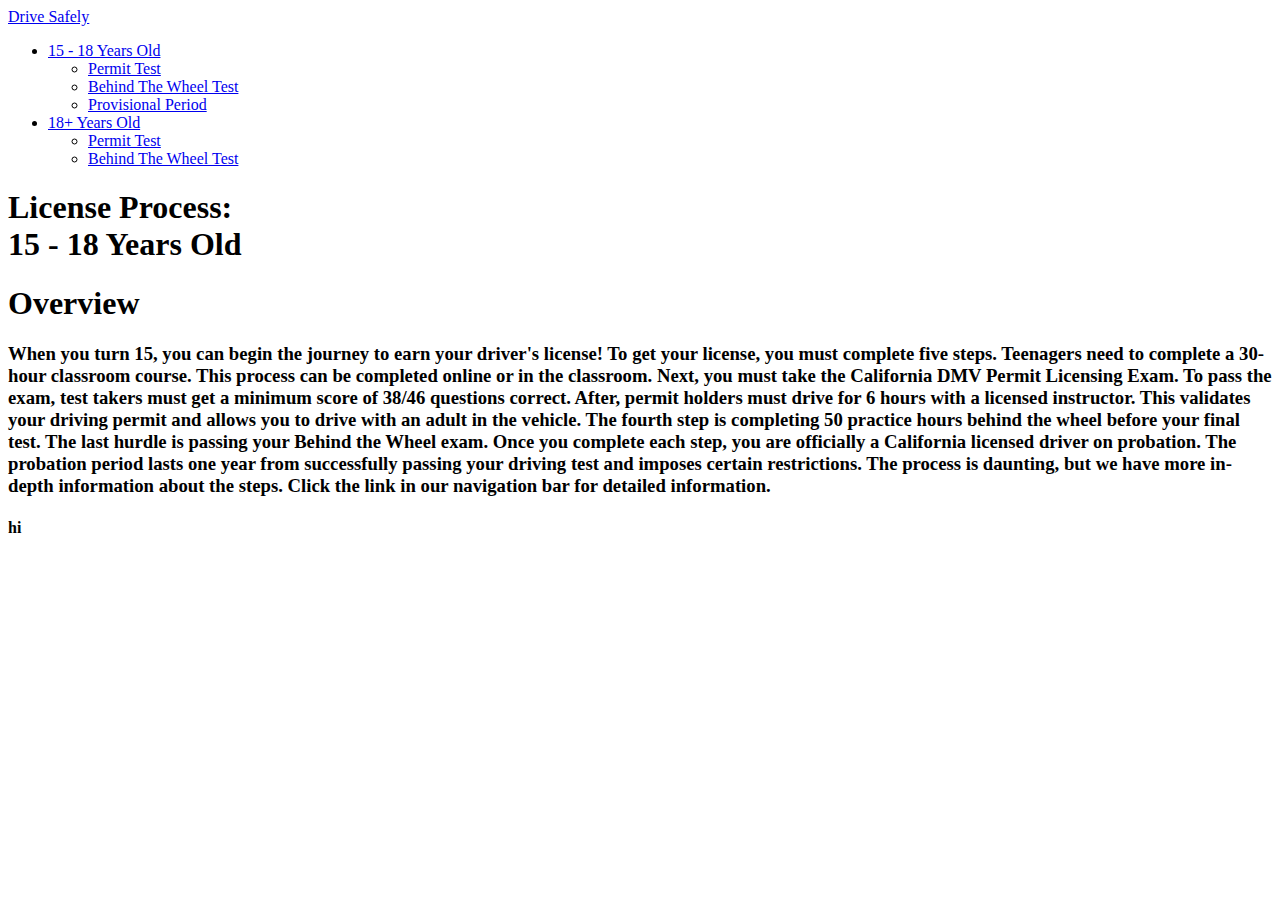
==== 15Overview.html @ 7f84ef13 "Update 15Overview.html" ====
<!DOCTYPE html>
<link rel="stylesheet" type="text/css" href="style.css" />
<html Lang="en">
 <head>
  <title>Personal Project</title>
  <link rel="preconnect" href="https://fonts.googleapis.com">
<link rel="preconnect" href="https://fonts.gstatic.com" crossorigin>
<link href="https://fonts.googleapis.com/css2?family=Poppins:wght@600;700&display=swap" rel="stylesheet">
</head>
  <body>
    
    <!------------------------------------>
    <header>
      <a href="index.html" class="Logo">Drive Safely</a>
      <div class="menuToggle"></div>
      <nav>
        <ul>
          <li><a href="15Overview.html">15 - 18 Years Old</a>
            <ul>
              <li><a href="15PermitTest.html">Permit Test</a></li>
              <li><a href="BehindWheel15.html">Behind The Wheel Test</a></li>
              <li><a href="ProvisionalPeriod.html">Provisional Period</a></li>
            </ul>
          </li>
          <li><a href="17Overview.html">18+ Years Old</a>
            <ul>
              <li><a href="18PermitTest.html">Permit Test</a></li>
              <li><a href="BehindWheel18.html">Behind The Wheel Test</a></li>
            </ul>
          </li>
        </ul>
      </nav>
    </header>
    <!---------------------------------->
    
     <div class="first" style="background-image: url(https://www.shutterstock.com/image-photo/low-angle-twilight-view-empty-600nw-1131409013.jpg);"> <div class=" color-overlay">
       <h1 class="hero">License Process:<br>15 - 18 Years Old</br></h1>
    </div></div>
  <!------------------------------------------>

  <h1 id="overview">Overview</h1>
  <h3 class="paragraph">When you turn 15, you can begin the journey to earn your driver's license! To get your license, you must complete five steps. Teenagers need to complete a 30-hour classroom course. This process can be completed online or in the classroom. Next, you must take the California DMV Permit Licensing Exam. To pass the exam, test takers must get a minimum score of 38/46 questions correct. After, permit holders must drive for 6 hours with a licensed instructor. This validates your driving permit and allows you to drive with an adult in the vehicle. The fourth step is completing 50 practice hours behind the wheel before your final test. The last hurdle is passing your Behind the Wheel exam. Once you complete each step, you are officially a California licensed driver on probation. The probation period lasts one year from successfully passing your driving test and imposes certain restrictions. The process is daunting, but we have more in-depth information about the steps. Click the link in our navigation bar for detailed information. 
</h3>
<!----------------------------------------->
  <h4> hi</h4>
  
    <script>
      var menuToggle = document.querySelector('.menuToggle');
      var header = document.querySelector('header');
      menuToggle.onclick = function(){
        header.classList.toggle('active');
      }
    </script>
  </body>
</html>
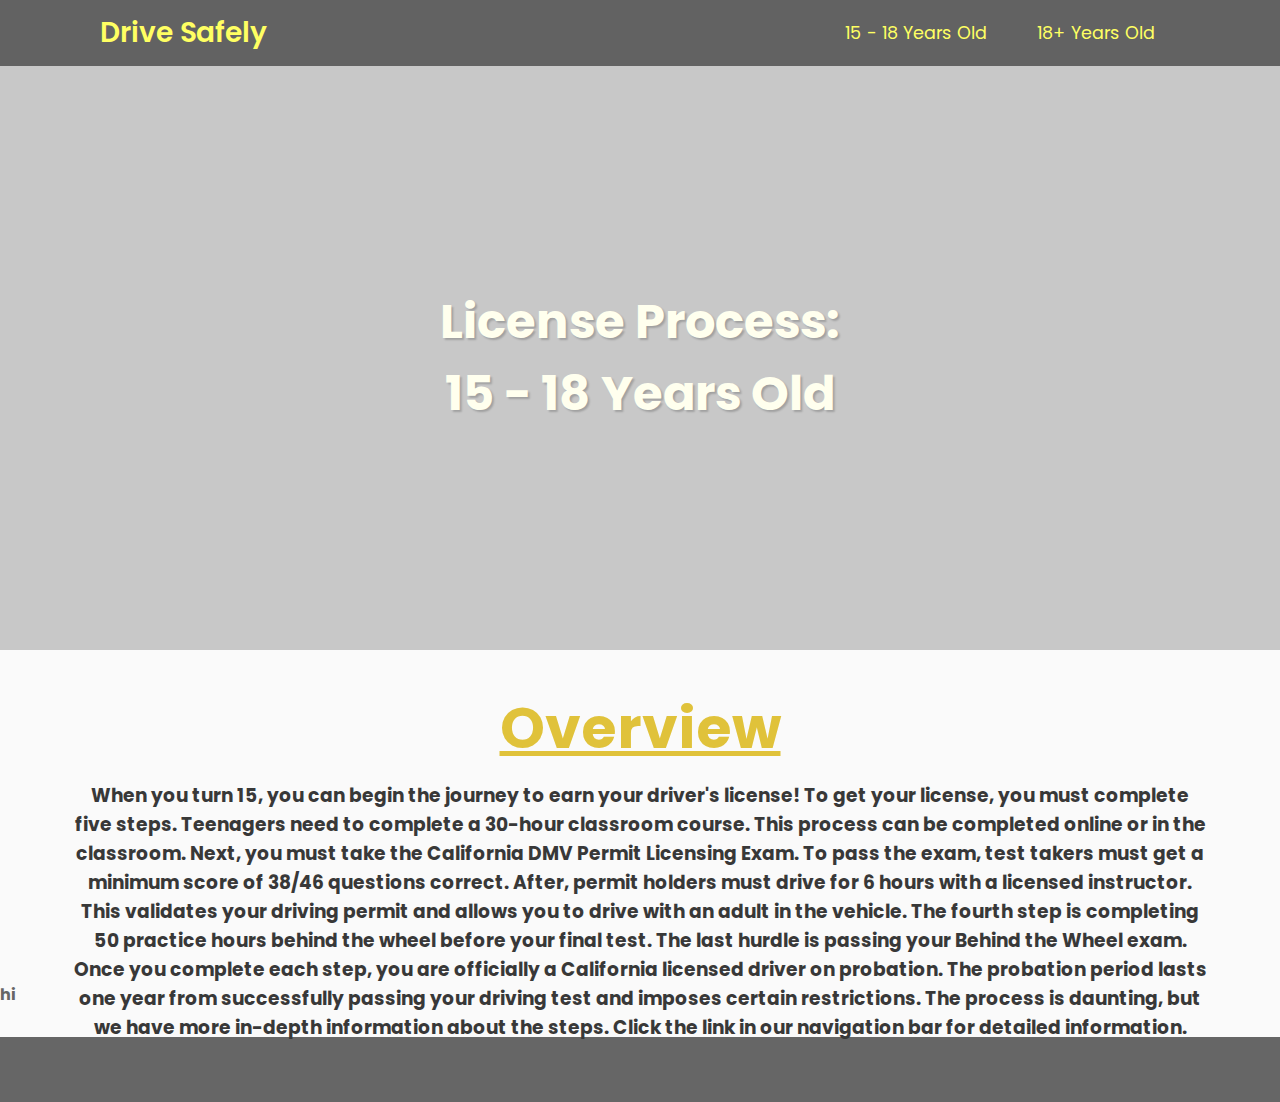
==== commit e0a7cf5c: "Update 15Overview.html" ====
--- a/15Overview.html
+++ b/15Overview.html
@@ -2,7 +2,8 @@
 <link rel="stylesheet" type="text/css" href="style.css" />
 <html Lang="en">
  <head>
-  <title>Personal Project</title>
+  <title>Drive Safely</title>
+  <meta name="viewport" content="width=device-width, initial-scale=1, maximum-scale=1" />
   <link rel="preconnect" href="https://fonts.googleapis.com">
 <link rel="preconnect" href="https://fonts.gstatic.com" crossorigin>
 <link href="https://fonts.googleapis.com/css2?family=Poppins:wght@600;700&display=swap" rel="stylesheet">
@@ -10,7 +11,7 @@
   <body>
     
     <!------------------------------------>
-    <header>
+    <header class="Yas">
       <a href="index.html" class="Logo">Drive Safely</a>
       <div class="menuToggle"></div>
       <nav>
--- a/style.css
+++ b/style.css
@@ -0,0 +1,398 @@
+
+
+*{
+  margin: 0;
+  padding: 0;
+  box-sizing: border-box;
+  font-family: 'Poppins', sans-serif;
+}
+body{
+  min-height: 100vh;
+  background: #fafafa;
+}
+header.Yas{
+  position: absolute;
+  width: 100%;
+  min-height: 66px;
+  background: rgb(98,98,98); 
+  padding: 0 100px;
+  display: flex;
+  justify-content: space-between;
+  align-items: center;
+  z-index: 3;
+}
+header.Yas .Logo{
+  color: rgb(255,255,98);
+  font-size: 1.75em;
+  font-weight: 600;
+  text-decoration: none;
+}
+header.Yas ul{
+  position: relative;
+}
+header.Yas ul li{
+  position: relative;
+  list-style: none;
+  float: left;
+}
+header.Yas ul li a{
+  color: rgb(255,255,98);
+  font-size: 1.1em;
+  padding: 20px 25px;
+  text-decoration: none;
+  display: flex;
+  justify-content: space-between; 
+}
+header.Yas ul li a:hover{
+  background: rgb(75,75,75);
+}
+header.Yas ul li ul{
+  position: absolute;
+  left: 0;
+  width: 200px;
+  background: rgb(120,120,120);
+  display: none;
+}
+header.Yas ul li:hover ul{
+  display: block;
+}
+header.Yas ul li ul li{
+  position: relative;
+  width: 100%;
+  border: 1px solid rgba(0,0,0,0,2);
+}
+@media (max-width: 900px){
+  header.Yas{
+    padding: 10px 20px;
+  }
+  header.Yas nav{
+    position: absolute;
+    width: 100%;
+    top: 66px;
+    left: 0;
+    background: rgb(125,125,125);
+    display: none;
+  }
+  header.active nav{
+    display: initial;
+  }
+  header.Yas nav ul li{
+    width: 100%;
+  }
+  header.Yas nav ul li ul{
+    position: relative;
+    width: 100%;
+    left: 0;
+  } 
+  .menuToggle{
+    position: relative;
+    width: 40px;
+    height: 50px;
+    cursor: pointer;
+    display: flex;
+    justify-content: center;
+    align-items: center;
+  }
+  .menuToggle::before{
+    content:'';
+    position: absolute;
+    width: 100%;
+    height: 3px;
+   background: rgb(255,255,93);
+   transform: translateY(-12px);
+   box-shadow: 0 12px rgb(255,255,93);
+  }
+   .menuToggle::after{
+    content:'';
+    position: absolute;
+    width: 100%;
+    height: 3px;
+   background: rgb(255,255,93);
+   transform: translateY(12px);
+  }
+  header.active .menuToggle::before{
+    transform: rotate(45deg);
+    box-shadow: 0 0 rgb(255,255,93); 
+  }
+  header.active .menuToggle::after{
+    transform: rotate(315deg);
+  }
+}
+/*--------------------------------------------*/
+.first{
+  background-size: cover;
+  min-height: 65vh;
+  position: relative;
+  color: rgb(255,255,238);
+  text-shadow: 2px 2px 2px rgba(0,0,0,.2);
+  z-index: 1;
+  position: relative;
+  top: 65px; 
+  text-align: center;
+}
+.hero{
+  font-size: 3rem;
+}
+.color-overlay a{
+  text-decoration: none;
+  display: inline-block;
+  color: rgb(255,255,93);
+  font-size: 24px;
+  border: 2px solid rgb(255,255,93);
+  padding: 5px 70px;
+  border-radius: 50px;
+  margin-top: 50;
+}
+.color-overlay{
+  position: absolute;
+  width: 100%;
+  height: 100%;
+  background-color: rgba(0,0,0,.2);
+  display: flex;
+  justify-content: center; 
+  align-items: center;
+}
+
+@media (max-width: 768px){
+  .first{
+    min-height: 30hv;
+    text-align: center;
+  }
+  .hero{
+    text-align: center;
+    font-size: calc(1.525rem + 3.3vw);
+  }
+}
+/*------------------------------------------------*/
+
+#percentage{
+  z-index: 3;
+  display: flex;
+  text-align: center;
+  align-items: center;
+  justify-content: center;
+  min-height: 100vh;
+  padding: 20px;
+  font-family: 'Poppins', sans-serif;
+  position: relative;
+  top: 100px;
+}
+.wrapper{
+  width: 800px;
+  display: flex;
+  flex-wrap: wrap;
+  align-items: center;
+  justify-content: space-between;
+}
+.wrapper .card{
+  background: white;
+  width: calc(33% - 20px);
+  height: 300px;
+  border-radius: 5px;
+  display: flex;
+  align-items: center;
+  justify-content: space-evenly;
+  flex-direction: column;
+  box-shadow: 0px 10px 15px rgba(0,0,0,0.1);
+}
+.wrapper .card .circle{
+  position: relative;
+  height: 150px;
+  width: 150px;
+  border-radius: 50px;
+  cursor: default;
+}
+.card .circle .box2,
+.card .circle .box2 span{
+  position: absolute;
+  top: 50%;
+  left: 50%;
+}
+.card .circle .box2{
+  height: 100%;
+  width: 100%;
+  background: white;
+  border-radius: 50%;
+  transform: translate(-50%, -50%) scale(0.8);
+  transition: all 0.2s;
+}
+.card .circle:hover .box2{
+  transform: translate(-50%, -50%) scale(0.91);
+}
+.card .circle .box2 span,
+.wrapper .card .text2{
+  color: rgb(224,194,58);
+}
+.circle .box2 span{
+  font-size: 38px;
+  font-family: 'Poppins', sans-serif;
+  font-wight: 600;
+  transform: translate(-45%, -45%);
+  transition: all 0.1s;
+}
+.card .circle:hover .box2 span{
+  transform: translate(-45%, -45%) scale(1.9);
+}
+.card .text2{
+  font-size: 20px;
+  font-weight: 600;
+  margin-left: 20px;
+  margin-right: 20px;
+}
+@media (max-width: 755px){
+  .wrapper{max-width: 700px;}
+}
+.wrapper .card{
+  width: calc(50% - 20px);
+  margin-bottom: 20px;  
+}
+@media (max-width: 505px){
+  .wrapper{
+    max-width: 500px;
+  }
+  .wrapper .card{
+    width: 100%;
+  }
+}
+
+/*--------------------------------------------------*/
+#overview{
+  z-index: 2;
+  position: relative;
+  top: 100px;
+  text-align: center;
+  font-size: calc(1.725rem + 2.3vw);;
+  color: rgb(224,194,58);
+  text-decoration: underline;
+}
+.paragraph{
+  z-index:2;
+  position: relative;
+  top: 110px;
+  text-align: center;
+  padding-left: calc(1.025rem + 4.3vw);
+  padding-right: calc(1.025rem + 4.3vw);
+  padding-bottom: 50px;
+  font-size: calc(.925rem + .3vw);
+  color: rgb(56,56,56);
+}
+
+/*-----------------------------------------*/
+.body{
+  width: 100%;
+  min-height: 100vh;
+  background-color: white;
+  display: flex;
+  justify-content: center;
+  align-items: center;
+  padding-top: 30px;
+}
+.container{
+  width: 100%;
+  padding: 35px 10%;
+}
+container{
+  padding-right: calc(10% - 30px);
+}
+main.row{
+  display: grid;
+  grid-template-columns: 1fr 1fr;
+  grid-column-gap: 20px;
+}
+.col header.title{
+  background: none;
+  color: rgb(224,194,58);
+  padding-bottom: 20px;
+  text-align: center;
+}
+.col .contents{
+  padding: 0px 30px;
+  border-left: 2px solid #bababa;
+}
+.col .contents .box{
+  position: relative;
+  padding: 20px;
+  border: 1px solid #eaeaea;
+  background-color: #fffffff;
+  cursor: pointer;
+  transition: all 0.4s;
+  margin-bottom: 20px;
+  border-radius: 5px;
+}
+.col .contents .box:hover{
+  box-shadow: 0px 3px 12px 0px #ccc;
+  border: 1px solid transparent;
+}
+.col .contents .box:before{
+  content: ' ';
+  position: absolute;
+  width: 16px;
+  height: 16px;
+  border-radius: 50%;
+  right: calc(100% + 22px);
+  top: 0;
+  background-color: rgb(224,194,58);
+  border: 2px solid white;
+}
+.box h4{
+  position: relative;
+  color: rgb(224,194,58);
+}
+.box h3{
+  font-size: 19px;
+  padding: 10px 0px 6px;
+  color: #444;
+}
+.box p{
+  line-height: 1.2;
+  color: #666;
+  font-size: 17px;
+}
+@media(max-width: 768px){
+  main.row{
+    grid-template-columns: 1fr;
+  }
+  .row .col:nth-child(2){
+    margin-top: 30px;
+  }
+}
+
+/*-----------------------------------------*/
+.bibliography{
+  text-align: center;
+  margin-bottom: 0px;
+}
+.yellow{
+  color: rgb(224,194,58);
+}
+/*------------------------------------------*/
+
+body{
+  padding-bottom: 30px;
+  border-bottom: 65px solid;
+  color: rgb(102,102,102);
+}
+.bottom-border{
+  color: rgb(102,102,102);
+  position: relative;
+  top: 70px;
+  border-bottom: 7px dashed rgb(255,255,93);
+}
+/*---------------------------------------------*/
+
+/*---------------------------------------------*/
+ul{
+  list-style-type: none;
+}
+.list{
+  color: rgb(224,194,58);
+}
+.pink{
+  text-align: center;
+  position: relative;
+  top: 80px;
+}
+#vision{
+  padding-top: 20px;
+  padding-bottom: 20px;
+}
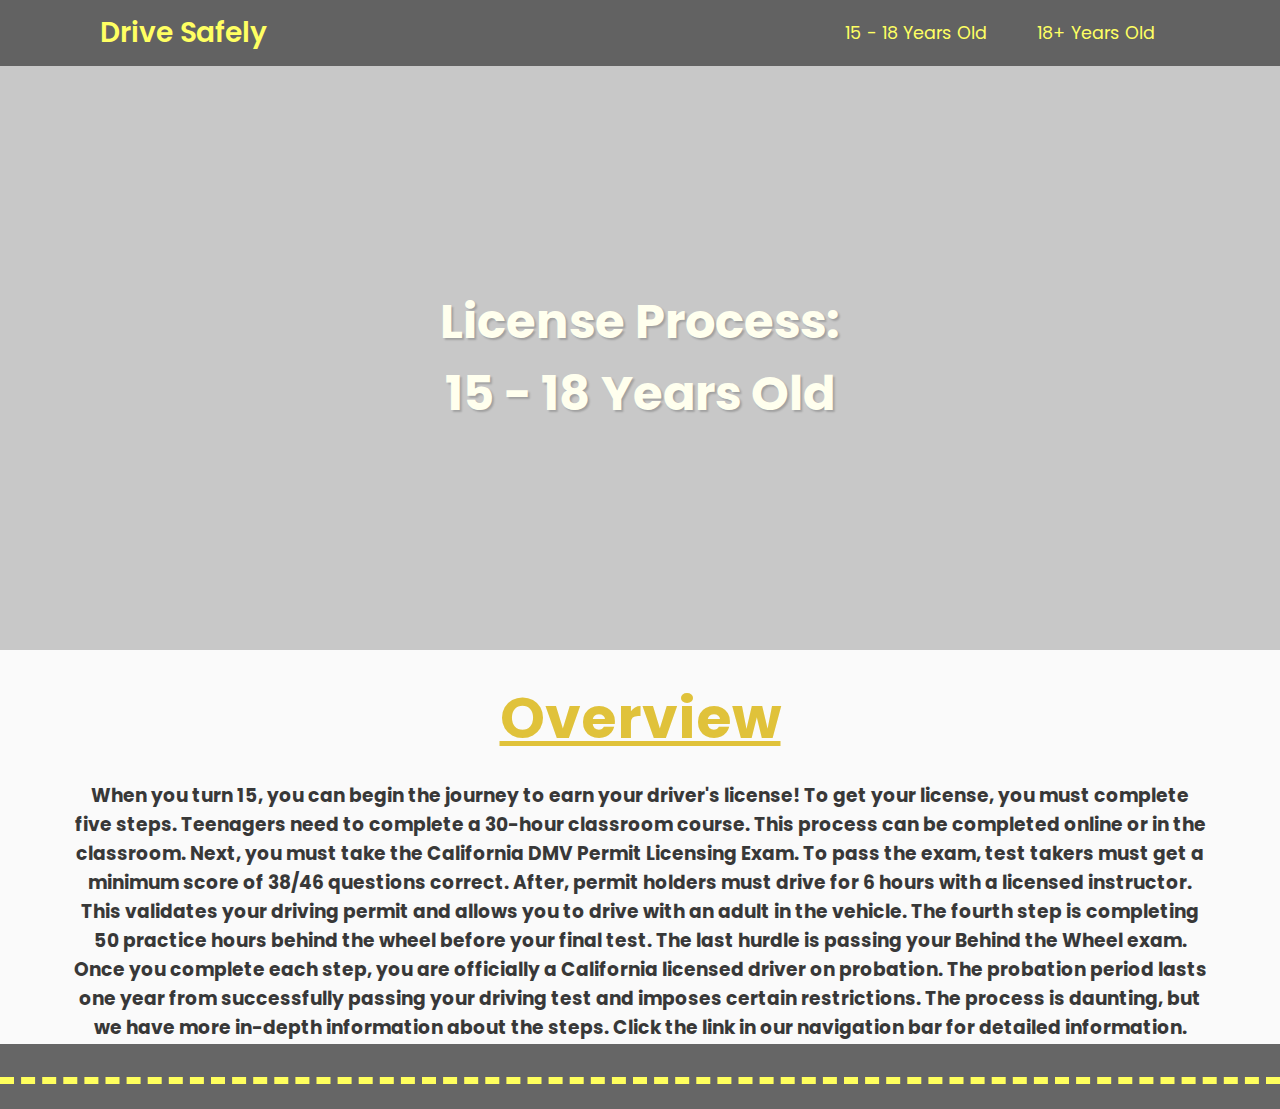
==== commit 4fc94cca: "Update 15Overview.html" ====
--- a/15Overview.html
+++ b/15Overview.html
@@ -43,7 +43,7 @@
   <h3 class="paragraph">When you turn 15, you can begin the journey to earn your driver's license! To get your license, you must complete five steps. Teenagers need to complete a 30-hour classroom course. This process can be completed online or in the classroom. Next, you must take the California DMV Permit Licensing Exam. To pass the exam, test takers must get a minimum score of 38/46 questions correct. After, permit holders must drive for 6 hours with a licensed instructor. This validates your driving permit and allows you to drive with an adult in the vehicle. The fourth step is completing 50 practice hours behind the wheel before your final test. The last hurdle is passing your Behind the Wheel exam. Once you complete each step, you are officially a California licensed driver on probation. The probation period lasts one year from successfully passing your driving test and imposes certain restrictions. The process is daunting, but we have more in-depth information about the steps. Click the link in our navigation bar for detailed information. 
 </h3>
 <!----------------------------------------->
-  <h4> hi</h4>
+  <h4 class="bottom-border"> hi</h4>
   
     <script>
       var menuToggle = document.querySelector('.menuToggle');
--- a/style.css
+++ b/style.css
@@ -1,5 +1,4 @@
-
-
+/*----------------------------------------*/
 *{
   margin: 0;
   padding: 0;
@@ -160,22 +159,20 @@
   }
   .hero{
     text-align: center;
-    font-size: calc(1.525rem + 3.3vw);
+    font-size: calc(1.525rem + 2.1vw);
   }
 }
 /*------------------------------------------------*/
 
 #percentage{
-  z-index: 3;
+  z-index: 2;
   display: flex;
   text-align: center;
   align-items: center;
   justify-content: center;
   min-height: 100vh;
-  padding: 20px;
+  padding: 10px;
   font-family: 'Poppins', sans-serif;
-  position: relative;
-  top: 100px;
 }
 .wrapper{
   width: 800px;
@@ -193,7 +190,8 @@
   align-items: center;
   justify-content: space-evenly;
   flex-direction: column;
-  box-shadow: 0px 10px 15px rgba(0,0,0,0.1);
+  margin-bottom: 10px;
+  box-shadow: 0px 10px 10px rgba(0,0,0,0.1);
 }
 .wrapper .card .circle{
   position: relative;
@@ -239,34 +237,50 @@
   margin-left: 20px;
   margin-right: 20px;
 }
-@media (max-width: 755px){
+@media (max-width: 855px){
   .wrapper{max-width: 700px;}
-}
+  #percentage{margin-top: calc(20% - 17%);
+             margin-bottom: -10px;} 
+}
+
 .wrapper .card{
   width: calc(50% - 20px);
-  margin-bottom: 20px;  
-}
-@media (max-width: 505px){
+  margin-bottom: -10px; 
+}
+
+@media (max-width: 605px){
   .wrapper{
     max-width: 500px;
   }
   .wrapper .card{
-    width: 100%;
-  }
+    width: 100%; 
+  }
+  #percentage{
+margin-top: 15%;
+    
+  }
+}
+
+/*-------------------------------------------------*/
+.other{
+  margin-top: -20px;
+}
+@media (max-width: 605px){
+  .other{margin-top: 20px;}
 }
 
 /*--------------------------------------------------*/
 #overview{
-  z-index: 2;
-  position: relative;
-  top: 100px;
-  text-align: center;
-  font-size: calc(1.725rem + 2.3vw);;
+  z-index: 3;
+  position: relative;
+  top: 90px;
+  text-align: center; 
+  font-size: calc(1.725rem + 2.3vw);
   color: rgb(224,194,58);
   text-decoration: underline;
 }
 .paragraph{
-  z-index:2;
+  z-index: 3;
   position: relative;
   top: 110px;
   text-align: center;
@@ -276,6 +290,33 @@
   font-size: calc(.925rem + .3vw);
   color: rgb(56,56,56);
 }
+.other #overview_home{
+  z-index: 3;
+  position: relative;
+  top: 10px;
+  text-align: center;
+  margin-top: 0px;
+  margin-bottom: 0px;
+  font-size: calc(1.725rem + 2.3vw);
+  color: rgb(224,194,58);
+  text-decoration: underline;
+}
+.other .paragraph_home{
+  z-index: 3;
+  position: relative;
+  top: 20px;
+  text-align: center;
+  padding-left: calc(1.025rem + 4.3vw);
+  padding-right: calc(1.025rem + 4.3vw);
+  padding-bottom: 20px;
+  margin-bottom: 20px;
+  margin-top: 10px;
+  font-size: calc(.925rem + .3vw);
+  color: rgb(56,56,56);
+}
+
+/*-----------------------------------------*/
+
 
 /*-----------------------------------------*/
 .body{
@@ -285,7 +326,7 @@
   display: flex;
   justify-content: center;
   align-items: center;
-  padding-top: 30px;
+  margin-top: 15px;
 }
 .container{
   width: 100%;
@@ -356,7 +397,6 @@
     margin-top: 30px;
   }
 }
-
 /*-----------------------------------------*/
 .bibliography{
   text-align: center;
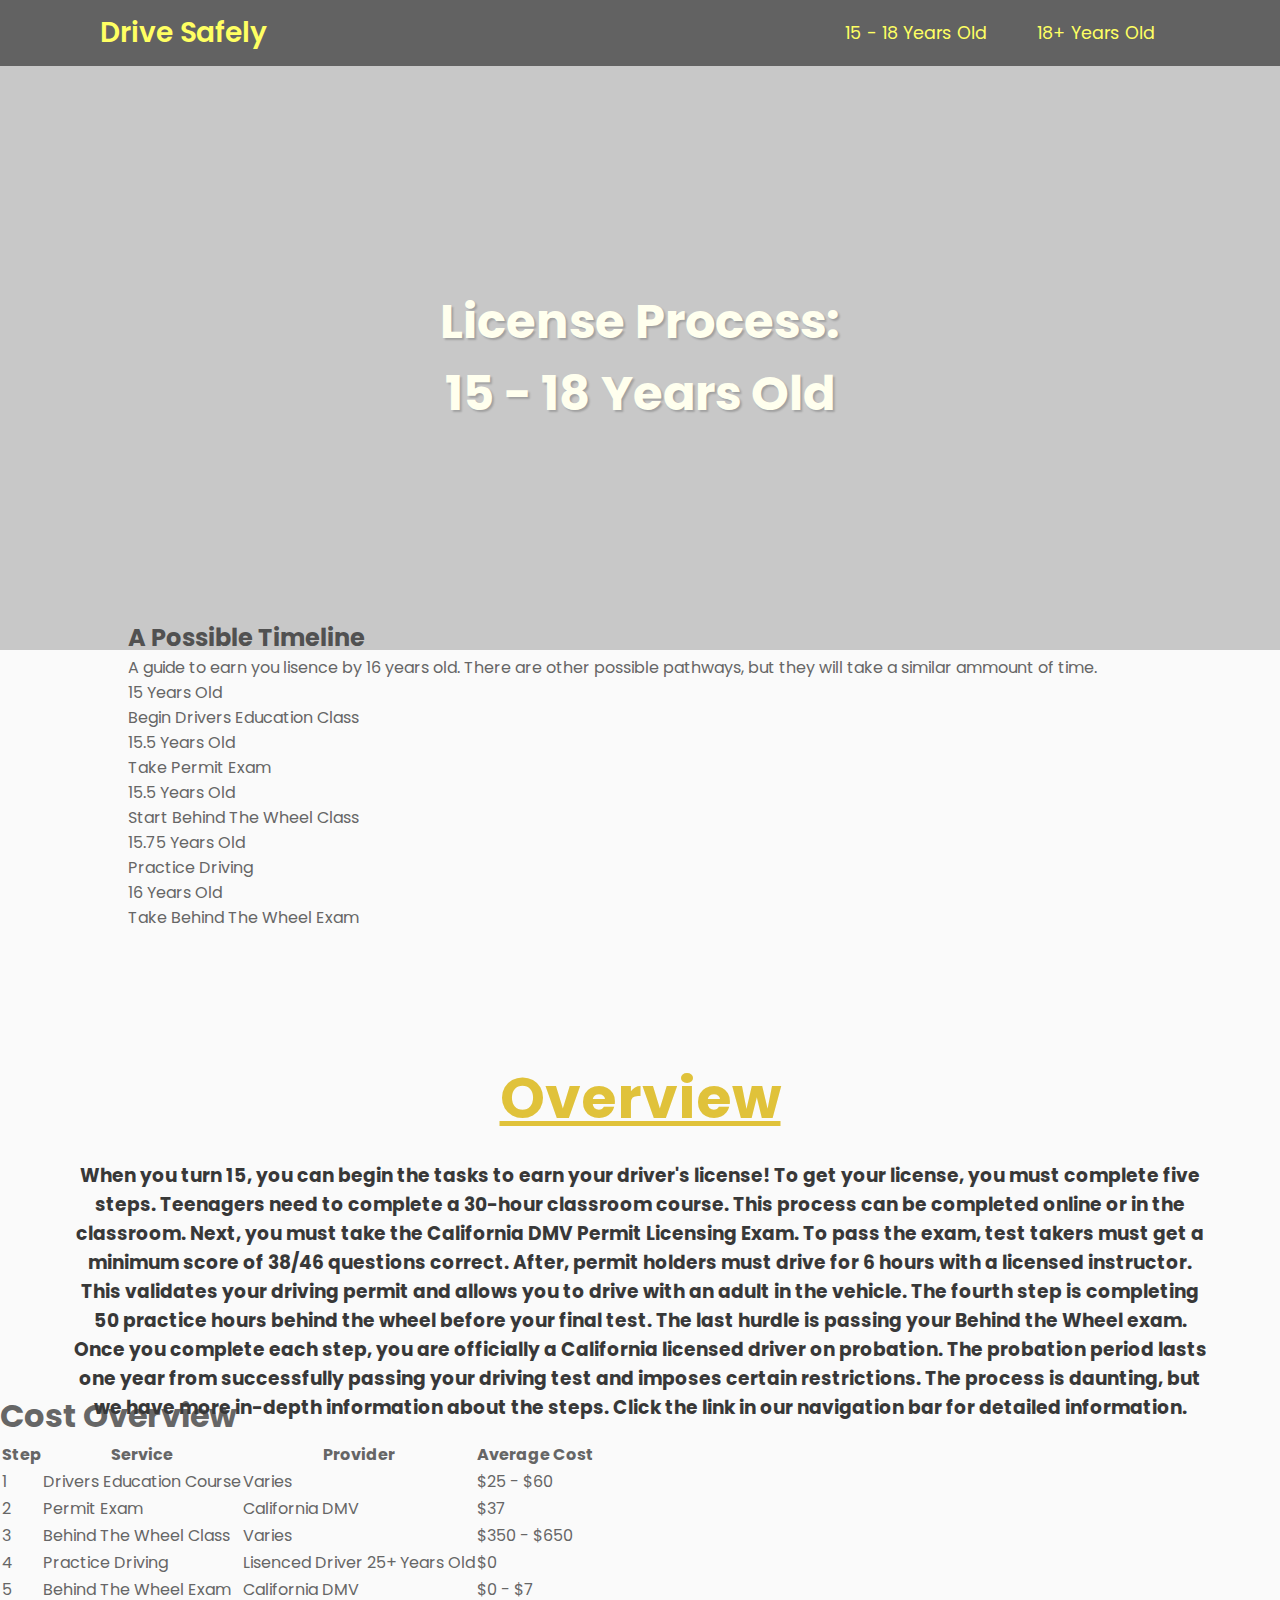
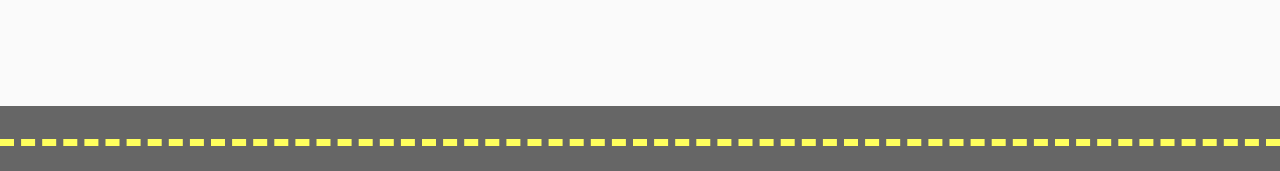
==== commit a177eb60: "Update 15Overview.html" ====
--- a/15Overview.html
+++ b/15Overview.html
@@ -38,10 +38,112 @@
        <h1 class="hero">License Process:<br>15 - 18 Years Old</br></h1>
     </div></div>
   <!------------------------------------------>
+<div class="body7">
+  <div class="container">                      
+    <div class="row text-center justify-content-center mb-5">
+        <div class="col-xl-6 col-lg-8">
+            <h2 id="overview5" class="font-weight-bold writing">A Possible Timeline</h2>
+            <p class="text-muted writing yasss">A guide to earn you lisence by 16 years old. There are other possible pathways, but they will take a similar ammount of time. </p>
+        </div>
+    </div>
 
+    <div class="row">
+        <div class="col">
+            <div class="timeline-steps aos-init aos-animate" data-aos="fade-up">
+                <div class="timeline-step">
+                    <div class="timeline-content" data-toggle="popover" data-trigger="hover" data-placement="top" title="" data-content="And here's some amazing content. It's very engaging. Right?" data-original-title="2003">
+                        <div class="inner-circle"></div>
+                        <p class="h6 mt-3 mb-1">15 Years Old</p>
+                        <p class="h6 text-muted mb-0 mb-lg-0">Begin Drivers Education Class</p>
+                    </div>
+                </div>
+                <div class="timeline-step">
+                    <div class="timeline-content" data-toggle="popover" data-trigger="hover" data-placement="top" title="" data-content="And here's some amazing content. It's very engaging. Right?" data-original-title="2004">
+                        <div class="inner-circle"></div>
+                        <p class="h6 mt-3 mb-1">15.5 Years Old</p>
+                        <p class="h6 text-muted mb-0 mb-lg-0">Take Permit Exam</p>
+                    </div>
+                </div>
+                <div class="timeline-step">
+                    <div class="timeline-content" data-toggle="popover" data-trigger="hover" data-placement="top" title="" data-content="And here's some amazing content. It's very engaging. Right?" data-original-title="2005">
+                        <div class="inner-circle"></div>
+                        <p class="h6 mt-3 mb-1">15.5 Years Old</p>
+                        <p class="h6 text-muted mb-0 mb-lg-0">Start Behind The Wheel Class</p>
+                    </div>
+                </div>
+                <div class="timeline-step">
+                    <div class="timeline-content" data-toggle="popover" data-trigger="hover" data-placement="top" title="" data-content="And here's some amazing content. It's very engaging. Right?" data-original-title="2010">
+                        <div class="inner-circle"></div>
+                        <p class="h6 mt-3 mb-1">15.75 Years Old</p>
+                        <p class="h6 text-muted mb-0 mb-lg-0">Practice Driving</p>
+                    </div>
+                </div>
+                <div class="timeline-step mb-0">
+                    <div class="timeline-content" data-toggle="popover" data-trigger="hover" data-placement="top" title="" data-content="And here's some amazing content. It's very engaging. Right?" data-original-title="2020">
+                        <div class="inner-circle"></div>
+                        <p class="h6 mt-3 mb-1">16 Years Old</p>
+                        <p class="h6 text-muted mb-0 mb-lg-0">Take Behind The Wheel Exam</p>
+                    </div>
+                </div>
+            </div>
+        </div>
+    </div>
+</div>
+</div>
+  
+<!----------------------------------------->
   <h1 id="overview">Overview</h1>
-  <h3 class="paragraph">When you turn 15, you can begin the journey to earn your driver's license! To get your license, you must complete five steps. Teenagers need to complete a 30-hour classroom course. This process can be completed online or in the classroom. Next, you must take the California DMV Permit Licensing Exam. To pass the exam, test takers must get a minimum score of 38/46 questions correct. After, permit holders must drive for 6 hours with a licensed instructor. This validates your driving permit and allows you to drive with an adult in the vehicle. The fourth step is completing 50 practice hours behind the wheel before your final test. The last hurdle is passing your Behind the Wheel exam. Once you complete each step, you are officially a California licensed driver on probation. The probation period lasts one year from successfully passing your driving test and imposes certain restrictions. The process is daunting, but we have more in-depth information about the steps. Click the link in our navigation bar for detailed information. 
+  <h3 class="paragraph">When you turn 15, you can begin the tasks to earn your driver's license! To get your license, you must complete five steps. Teenagers need to complete a 30-hour classroom course. This process can be completed online or in the classroom. Next, you must take the California DMV Permit Licensing Exam. To pass the exam, test takers must get a minimum score of 38/46 questions correct. After, permit holders must drive for 6 hours with a licensed instructor. This validates your driving permit and allows you to drive with an adult in the vehicle. The fourth step is completing 50 practice hours behind the wheel before your final test. The last hurdle is passing your Behind the Wheel exam. Once you complete each step, you are officially a California licensed driver on probation. The probation period lasts one year from successfully passing your driving test and imposes certain restrictions. The process is daunting, but we have more in-depth information about the steps. Click the link in our navigation bar for detailed information. 
 </h3>
+<!---------------------------------------->
+  
+<div class="move">  <h1 class="h1">Cost Overview</h1>
+
+    <table class="table3">
+        <tr class="tr" id="top">
+           <th class="th">Step</th>
+            <th class="th">Service</th>
+            <th class="th">Provider</th>
+            <th class="th">Average Cost</th>
+        </tr>
+        <tr class="tr">
+            <td class="td">1 </td>
+            <td class="td">Drivers Education Course </td>
+            <td class="td">Varies </td>
+            <td class="td">$25 - $60 </td>
+
+        </tr>
+        <tr class="tr">
+            <td class="td">2 </td>
+            <td class="td">Permit Exam </td>
+            <td class="td">California DMV </td>
+            <td class="td">$37 </td>
+
+        </tr>
+        <tr class="tr">
+            <td class="td">3 </td>
+            <td class="td">Behind The Wheel Class </td>
+            <td class="td">Varies </td>
+            <td class="td">$350 - $650 </td>
+
+        </tr>
+        <tr class="tr">
+            <td class="td">4 </td>
+            <td class="td">Practice Driving </td>
+            <td class="td">Lisenced Driver 25+ Years Old</td>
+            <td class="td">$0 </td>
+
+        </tr>
+        <tr class="tr">
+            <td class="td">5 </td>
+            <td class="td">Behind The Wheel Exam </td>
+            <td class="td">California DMV </td>
+            <td class="td">$0 - $7 </td>
+
+        </tr>
+
+    </table>
+  </div>
 <!----------------------------------------->
   <h4 class="bottom-border"> hi</h4>
   
--- a/style.css
+++ b/style.css
@@ -191,7 +191,7 @@
   justify-content: space-evenly;
   flex-direction: column;
   margin-bottom: 10px;
-  box-shadow: 0px 10px 10px rgba(0,0,0,0.1);
+  box-shadow: 0px 10px 15px rgba(0,0,0,0.1);
 }
 .wrapper .card .circle{
   position: relative;
@@ -245,7 +245,7 @@
 
 .wrapper .card{
   width: calc(50% - 20px);
-  margin-bottom: -10px; 
+  margin-bottom: 50px; 
 }
 
 @media (max-width: 605px){
@@ -262,8 +262,11 @@
 }
 
 /*-------------------------------------------------*/
+
+
 .other{
-  margin-top: -20px;
+  z-index: 10;
+  margin-top: -90px;
 }
 @media (max-width: 605px){
   .other{margin-top: 20px;}
@@ -287,6 +290,7 @@
   padding-left: calc(1.025rem + 4.3vw);
   padding-right: calc(1.025rem + 4.3vw);
   padding-bottom: 50px;
+  margin-bottom: 30px;
   font-size: calc(.925rem + .3vw);
   color: rgb(56,56,56);
 }
@@ -408,14 +412,14 @@
 /*------------------------------------------*/
 
 body{
-  padding-bottom: 30px;
+  padding-bottom: 70px;
   border-bottom: 65px solid;
   color: rgb(102,102,102);
 }
 .bottom-border{
   color: rgb(102,102,102);
   position: relative;
-  top: 70px;
+  top: 110px;
   border-bottom: 7px dashed rgb(255,255,93);
 }
 /*---------------------------------------------*/
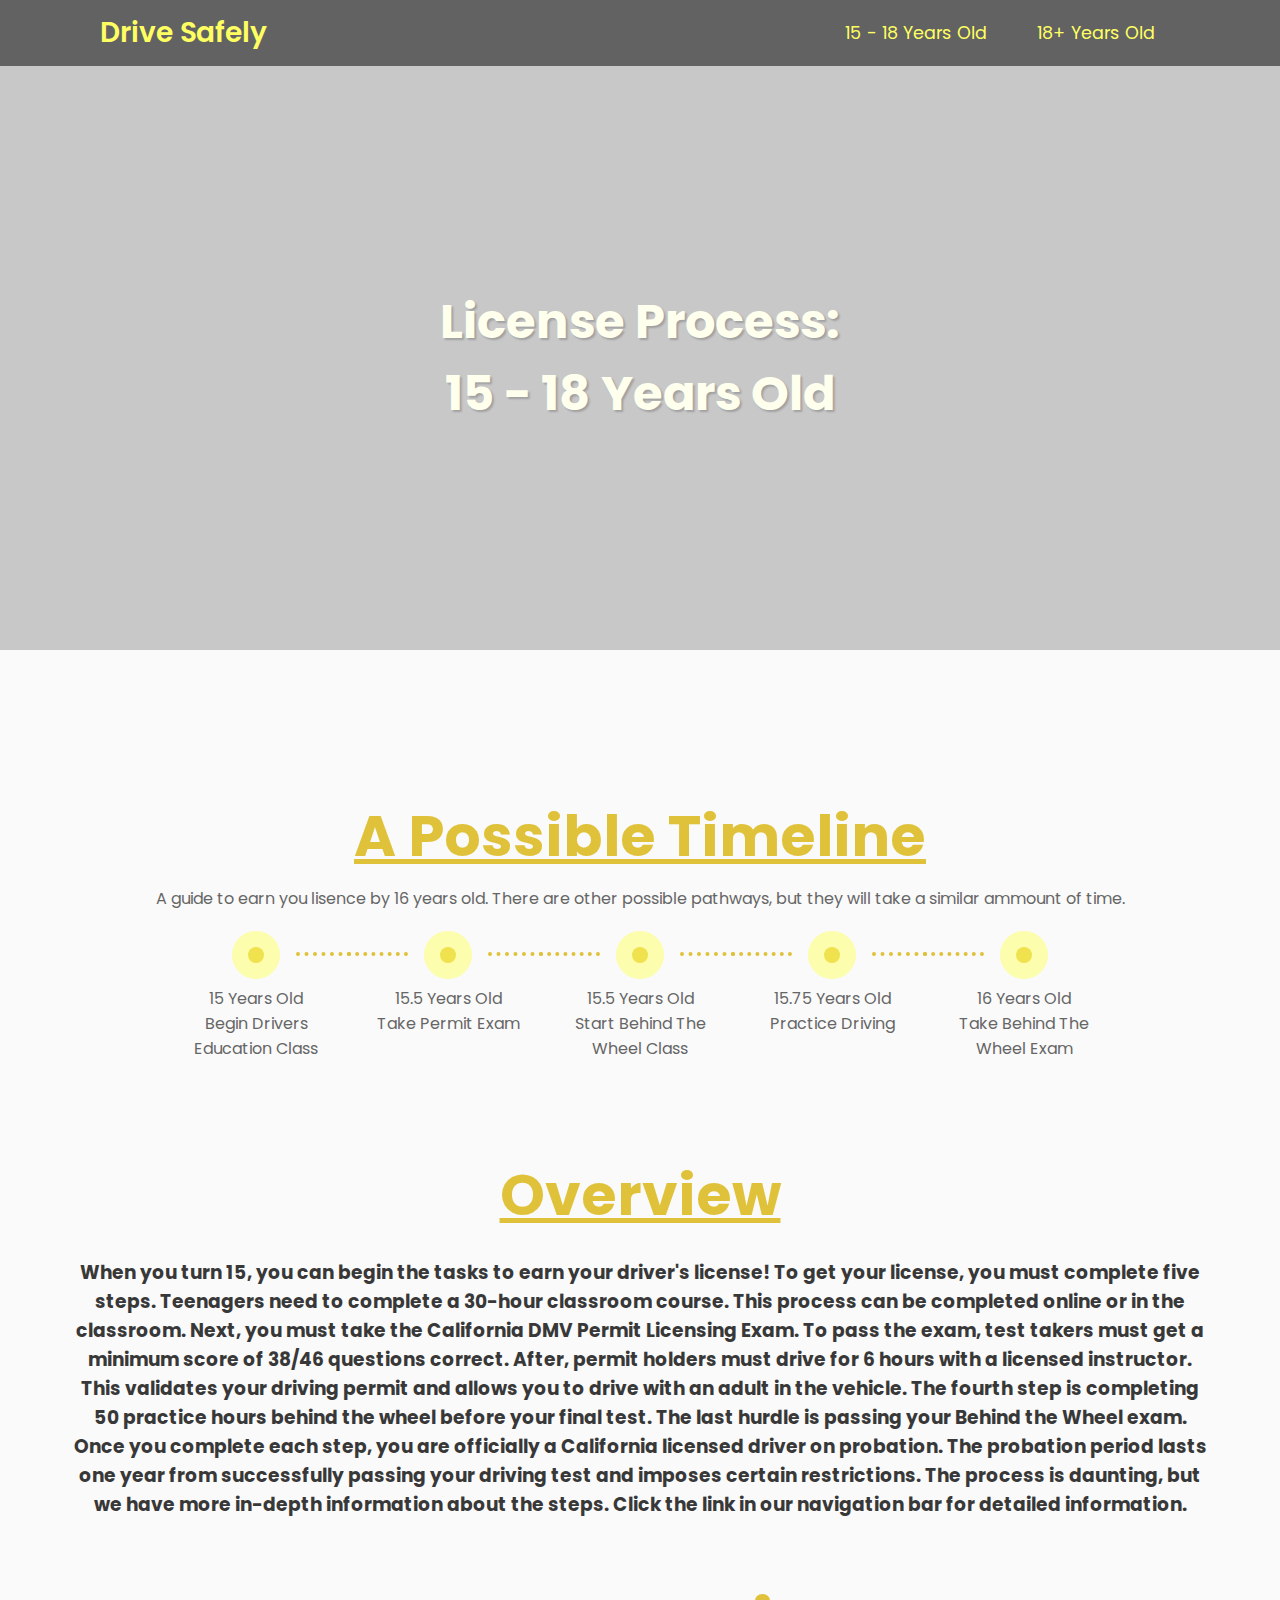
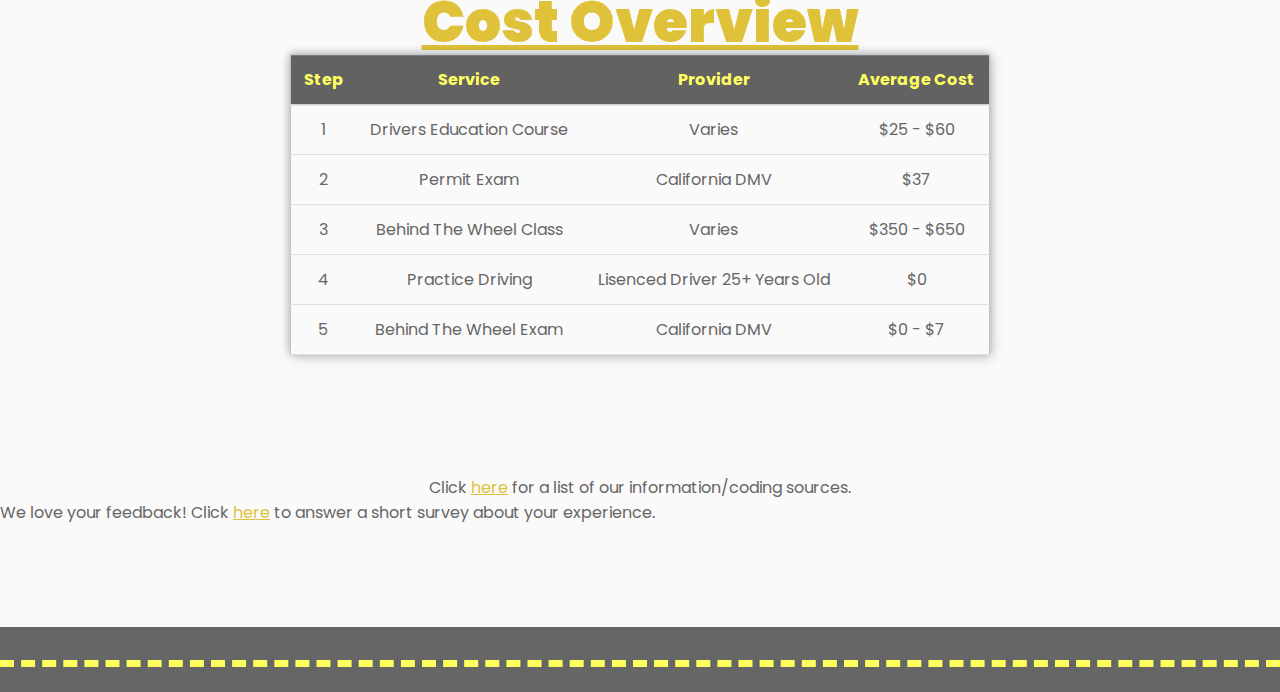
==== commit e8df40a0: "Update 15Overview.html" ====
--- a/15Overview.html
+++ b/15Overview.html
@@ -145,8 +145,14 @@
     </table>
   </div>
 <!----------------------------------------->
-  <h4 class="bottom-border"> hi</h4>
-  
+<br></br>
+<br></br>
+<br></br>
+<p class="bibliography">Click <a href="Sources.html" class="yellow">here</a> for a list of our information/coding sources.</p>  
+<p class="bibliography2">We love your feedback! Click <a href="https://forms.gle/2gLLRBj2oYHmVrz26" class="yellow">here</a> to answer a short survey about your experience. </p>  
+     
+<!----------------------------------------->  
+     <h4 class="bottom-border"> hi</h4>
     <script>
       var menuToggle = document.querySelector('.menuToggle');
       var header = document.querySelector('header');
--- a/style.css
+++ b/style.css
@@ -118,6 +118,7 @@
   }
 }
 /*--------------------------------------------*/
+/*--------------------------------------------*/
 .first{
   background-size: cover;
   min-height: 65vh;
@@ -132,7 +133,7 @@
 .hero{
   font-size: 3rem;
 }
-.color-overlay a{
+.color-overlay .button{
   text-decoration: none;
   display: inline-block;
   color: rgb(255,255,93);
@@ -141,7 +142,95 @@
   padding: 5px 70px;
   border-radius: 50px;
   margin-top: 50;
-}
+  background-color: transparent;
+}
+
+/*--------------------------------------*/
+.modal {
+  position: fixed;
+  top: 50%;
+  left: 50%;
+  transform: translate(-50%, -50%) scale(0);
+  transition: 200ms ease-in-out;
+  border: 1px solid rgb(255,255,93);
+  border-radius: 10px;
+  z-index: 15;
+  background-color: rgb(98,98,98);
+  width: 500px;
+  max-width: 80%;
+}
+
+.modal.active {
+  transform: translate(-50%, -50%) scale(1);
+}
+
+.modal-header {
+  padding: 10px 15px;
+  justify-content: space-between;
+  align-items: center;
+}
+
+.modal-header .title2 {
+  color: rgb(255,255,238);
+  font-size: 2.25rem;
+  font-weight: bold;
+}
+
+.modal-header .close-button {
+  cursor: pointer;
+  border: none;
+  outline: none;
+  background: none;
+  font-size: 1.25rem;
+  font-weight: bold;
+}
+
+.modal-body {
+  padding: 10px 15px;
+}
+
+#overlay {
+  position: fixed;
+  opacity: 0;
+  transition: 200ms ease-in-out;
+  top: 0;
+  left: 0;
+  right: 0;
+  bottom: 0;
+  background-color: rgba(0, 0, 0, .5);
+  pointer-events: none;
+}
+
+#overlay.active {
+  opacity: 1;
+  pointer-events: all;
+}
+
+
+ .button2{
+  text-decoration: none;
+  display: inline-block;
+  color: rgb(255,255,238);
+  font-size: 18px;
+  border: 2px solid rgb(255,255,238);
+  padding: 5px 70px;
+  border-radius: 50px;
+  margin-top: 8px;
+  margin-bottom: 8px;
+  background-color: transparent;
+}
+ .button3{
+  text-decoration: none;
+  display: inline-block;
+   float: right;
+  color: rgb(255,255,238);
+  font-size: 15px;
+  border: 2px solid transparent;
+  padding: 0px;
+  border-radius: 50px;
+  background-color: transparent;
+}
+/*------------------------------------*/
 .color-overlay{
   position: absolute;
   width: 100%;
@@ -273,6 +362,173 @@
 }
 
 /*--------------------------------------------------*/
+.body7 {margin-top:50px;}
+.timeline-steps {
+    display: flex;
+    justify-content: center;
+    flex-wrap: wrap;
+  margin-bottom: -50px;
+}
+
+.col-xl-6{ 
+margin-bottom: 20px;
+margin-top: 130px;
+text-align: center;}
+
+.timeline-steps .timeline-step {
+    align-items: center;
+    display: flex;
+    flex-direction: column;
+    position: relative;
+    margin: 1rem
+}
+
+@media (min-width:768px) {
+    .timeline-steps .timeline-step:not(:last-child):after {
+        content: "";
+        display: block;
+        border-top: .25rem dotted rgb(224,194,58);
+        width: 3.46rem;
+        position: absolute;
+        left: 7.5rem;
+        top: .3125rem
+    }
+    .timeline-steps .timeline-step:not(:first-child):before {
+        content: "";
+        display: block;
+        border-top: .25rem dotted rgb(224,194,58);
+        width: 3.8125rem;
+        position: absolute;
+        right: 7.5rem;
+        top: .3125rem
+    }
+}
+
+.timeline-steps .timeline-content {
+    width: 10rem;
+    text-align: center
+}
+
+.timeline-steps .timeline-content .inner-circle {
+    border-radius: 1.5rem;
+    height: 1rem;
+    width: 1rem;
+    display: inline-flex;
+    align-items: center;
+    justify-content: center;
+    background-color: rgb(224,194,58);
+}
+
+.timeline-steps .timeline-content .inner-circle:before {
+    content: "";
+    background-color: rgb(255,255,98);
+    display: inline-block;
+    height: 3rem;
+    width: 3rem;
+    min-width: 3rem;
+    border-radius: 6.25rem;
+    opacity: .5
+}
+#overview5{
+ z-index: 2;
+  position: relative;
+  bottom: 7px;
+  text-align: center;
+  font-size: calc(1.725rem + 2.3vw);;
+  color: rgb(224,194,58);
+  text-decoration: underline;}
+.yasss{
+  margin-bottom: 20px;
+  margin-left: 20px;
+  margin-right: 20px;
+}
+/*--------------------------------------------*/
+
+.move{
+}
+
+ .table3 {
+    position: absolute;
+        left: 50%;
+     transform: translate(-50%, -90%);
+        border-collapse: collapse;
+        width: 700px;
+        height: 200px;
+        border: 1px solid #bdc3c7;
+        box-shadow: 2px 2px 12px rgba(0, 0, 0, 0.2), -1px -1px 8px rgba(0, 0, 0, 0.2);
+    }
+    
+    .tr {
+        transition: all .2s ease-in;
+        cursor: pointer;
+    }
+    
+    .th,
+    .td {
+        padding: 12px;
+        text-align: left;
+        border-bottom: 1px solid #ddd;
+    }
+    
+    #top {
+        background-color: rgb(98,98,98);
+        color: rgb(255,255,98);
+    }
+    
+    .h1 {
+        font-weight: 900;
+      font-size: calc(1.725rem + 2.3vw);
+        text-decoration: underline;
+        text-align: center;
+        color: rgb(224,194,58);
+        padding: 10px;
+      margin-bottom: 250px;
+      margin-top: 110px;
+    }
+      .h2 {
+        font-weight: 900;
+      font-size: calc(1.725rem + 2.3vw);
+        text-decoration: underline;
+        text-align: center;
+        color: rgb(224,194,58);
+        padding: 10px;
+      margin-bottom: 200px;
+      margin-top: 110px;
+    }
+    .tr:hover {
+        background-color: #f5f5f5;
+        transform: scale(1.02);
+        box-shadow: 2px 2px 12px rgba(0, 0, 0, 0.2), -1px -1px 8px rgba(0, 0, 0, 0.2);
+    }
+    
+    @media only screen and (max-width: 768px) {
+        .table3 {
+            width: 90%;
+           transform: translate(-50%, -70%);
+        }
+      .h1{
+        margin-bottom: 370px;
+      }
+       .h2{
+        margin-bottom: 240px;
+      }
+    }
+
+    @media only screen and (max-width: 468px) {
+        .table3 {
+            width: 90%;
+           transform: translate(-50%, -90%);
+        }
+      .h1{
+        margin-bottom: 370px;
+      }
+       .h2{
+        margin-bottom: 240px;
+      }
+    }
+
+/*-------------------------------------------*/
+
 #overview{
   z-index: 3;
   position: relative;
@@ -296,23 +552,20 @@
 }
 .other #overview_home{
   z-index: 3;
-  position: relative;
   top: 10px;
   text-align: center;
   margin-top: 0px;
-  margin-bottom: 0px;
   font-size: calc(1.725rem + 2.3vw);
   color: rgb(224,194,58);
   text-decoration: underline;
 }
 .other .paragraph_home{
   z-index: 3;
-  position: relative;
-  top: 20px;
+  top: 10px;
   text-align: center;
   padding-left: calc(1.025rem + 4.3vw);
   padding-right: calc(1.025rem + 4.3vw);
-  padding-bottom: 20px;
+  padding-bottom: 60px;
   margin-bottom: 20px;
   margin-top: 10px;
   font-size: calc(.925rem + .3vw);
@@ -423,8 +676,444 @@
   border-bottom: 7px dashed rgb(255,255,93);
 }
 /*---------------------------------------------*/
-
+.move8{
+  margin-bottom: 300px;
+  margin-top: 15px;
+  items-align: center;
+}
+.table4 {
+  width: 90%;
+    position: absolute;
+left: 50%;
+     transform: translate(-50%, -67%);
+        border-collapse: collapse;
+        height: 300px;
+        border: 1px solid #bdc3c7;
+        box-shadow: 2px 2px 12px rgba(0, 0, 0, 0.2), -1px -1px 8px rgba(0, 0, 0, 0.2);
+    }
+    
+    .tr {
+        transition: all .2s ease-in;
+        cursor: pointer;
+    }
+    
+    .th,
+    .td {
+        padding: 12px;
+        text-align: center;
+        border-bottom: 1px solid #ddd;
+    }
+    
+    #top {
+        background-color: rgb(98,98,98);
+        color: rgb(255,255,98);
+    }
+    
+    .h3 {
+        font-weight: 900;
+      font-size: calc(1.725rem + 2.3vw);
+        text-decoration: underline;
+        text-align: center;
+        color: rgb(224,194,58);
+        padding: 10px;
+      margin-bottom: 200px;
+      margin-top: -20px;
+    }
+    
+    .tr:hover {
+        background-color: #f5f5f5;
+        transform: scale(1.02);
+        box-shadow: 2px 2px 12px rgba(0, 0, 0, 0.2), -1px -1px 8px rgba(0, 0, 0, 0.2);
+    }
+        @media only screen and (max-width: 768px) {
+      .h3{
+        margin-bottom: 190px;
+      }
+      .move8{
+          margin-bottom: 290px;
+          margin-top: 50px;
+      }
+    }
+    @media only screen and (max-width: 468px) {
+      .h3{
+        margin-bottom: 190px;
+      }
+      .move8{
+          margin-bottom: 350px;
+          margin-top: 100px;
+      }
+    }
+/*--------------------------------------------------*/
+.move4{
+  margin-bottom: 300px;
+  items-align: center;
+}
+.table5 {
+  width: 45%;
+    position: absolute;
+left: 50%;
+  margin-left: 15px;
+     transform: translate(0%, -67%);
+        border-collapse: collapse;
+        height: 200px;
+        border: 1px solid #bdc3c7;
+        box-shadow: 2px 2px 12px rgba(0, 0, 0, 0.2), -1px -1px 8px rgba(0, 0, 0, 0.2);
+    }
+ .table6 {
+   margin-left: -15px;
+   width: 45%;
+    position: absolute;
+     transform: translate(0px, -90%);
+        border-collapse: collapse;
+        height: 200px;
+        border: 1px solid #bdc3c7;
+        box-shadow: 2px 2px 12px rgba(0, 0, 0, 0.2), -1px -1px 8px rgba(0, 0, 0, 0.2);
+    }
+    
+    .tr {
+        transition: all .2s ease-in;
+        cursor: pointer;
+    }
+    
+    .th,
+    .td {
+        padding: 12px;
+        text-align: center;
+        border-bottom: 1px solid #ddd;
+    }
+    
+    #top {
+        background-color: rgb(98,98,98);
+        color: rgb(255,255,98);
+    }
+    
+    .h4 {
+        font-weight: 900;
+      font-size: calc(1.725rem + 2.3vw);
+        text-decoration: underline;
+        text-align: center;
+        color: rgb(224,194,58);
+        padding: 10px;
+      margin-bottom: 200px;
+      margin-top: -20px;
+    }
+    
+    .tr:hover {
+        background-color: #f5f5f5;
+        transform: scale(1.02);
+        box-shadow: 2px 2px 12px rgba(0, 0, 0, 0.2), -1px -1px 8px rgba(0, 0, 0, 0.2);
+    }
+    
+    @media only screen and (max-width: 768px) {
+      .h4{
+        margin-bottom: 190px;
+      }
+    }
+/*--------------------------------------------------*/
+.move7{
+  margin-bottom: 300px;
+  margin-top: 15px;
+  items-align: center;
+}
+.table7 {
+  width: 90%;
+    position: absolute;
+left: 50%;
+     transform: translate(-50%, -67%);
+        border-collapse: collapse;
+        height: 300px;
+        border: 1px solid #bdc3c7;
+        box-shadow: 2px 2px 12px rgba(0, 0, 0, 0.2), -1px -1px 8px rgba(0, 0, 0, 0.2);
+    }
+    
+    .tr {
+        transition: all .2s ease-in;
+        cursor: pointer;
+    }
+    
+    .th,
+    .td {
+        padding: 12px;
+        text-align: center;
+        border-bottom: 1px solid #ddd;
+    }
+    
+    #top {
+        background-color: rgb(98,98,98);
+        color: rgb(255,255,98);
+    }
+    
+    .h7 {
+        font-weight: 900;
+      font-size: calc(1.725rem + 2.3vw);
+        text-decoration: underline;
+        text-align: center;
+        color: rgb(224,194,58);
+        padding: 10px;
+      margin-bottom: 200px;
+      margin-top: -20px;
+    }
+    
+    .tr:hover {
+        background-color: #f5f5f5;
+        transform: scale(1.02);
+        box-shadow: 2px 2px 12px rgba(0, 0, 0, 0.2), -1px -1px 8px rgba(0, 0, 0, 0.2);
+    }
+        @media only screen and (max-width: 768px) {
+      .h7{
+        margin-bottom: 190px;
+      }
+      .move7{
+          margin-bottom: 290px;
+          margin-top: 50px;
+      }
+    }
+    @media only screen and (max-width: 468px) {
+      .h7{
+        margin-bottom: 190px;
+      }
+      .move7{
+          margin-bottom: 300px;
+          margin-top: 50px;
+      }
+    }
 /*---------------------------------------------*/
+
+
+.move9{
+  margin-bottom: 330px;
+  margin-top: 45px;
+  items-align: center;
+}
+.table9 {
+  width: 90%;
+    position: absolute;
+left: 50%;
+     transform: translate(-50%, -67%);
+        border-collapse: collapse;
+        height: 300px;
+        border: 1px solid #bdc3c7;
+        box-shadow: 2px 2px 12px rgba(0, 0, 0, 0.2), -1px -1px 8px rgba(0, 0, 0, 0.2);
+    }
+    
+    .tr {
+        transition: all .2s ease-in;
+        cursor: pointer;
+    }
+    
+    .th,
+    .td {
+        padding: 12px;
+        text-align: center;
+        border-bottom: 1px solid #ddd;
+    }
+    
+    #top {
+        background-color: rgb(98,98,98);
+        color: rgb(255,255,98);
+    }
+    
+    .h9 {
+        font-weight: 900;
+      font-size: calc(1.725rem + 2.3vw);
+        text-decoration: underline;
+        text-align: center;
+        color: rgb(224,194,58);
+        padding: 10px;
+      margin-bottom: 200px;
+      margin-top: -20px;
+    }
+    
+    .tr:hover {
+        background-color: #f5f5f5;
+        transform: scale(1.02);
+        box-shadow: 2px 2px 12px rgba(0, 0, 0, 0.2), -1px -1px 8px rgba(0, 0, 0, 0.2);
+    }
+        @media only screen and (max-width: 768px) {
+      .h9{
+        margin-bottom: 240px;
+      }
+      .move9{
+          margin-bottom: 350px;
+          margin-top: 40px;
+      }
+    }
+    @media only screen and (max-width: 498px) {
+      .h9{
+        margin-bottom: 190px;
+      }
+      .move9{
+          margin-bottom: 350px;
+          margin-top: 150px;
+      }
+    }
+/*--------------------------------------------------*/
+
+.move10{
+  margin-bottom: 410px;
+  margin-top: 235px;
+  items-align: center;
+}
+.table10 {
+  width: 90%;
+    position: absolute;
+left: 50%;
+     transform: translate(-50%, -67%);
+        border-collapse: collapse;
+        height: 300px;
+        border: 1px solid #bdc3c7;
+        box-shadow: 2px 2px 12px rgba(0, 0, 0, 0.2), -1px -1px 8px rgba(0, 0, 0, 0.2);
+    }
+    
+    .tr {
+        transition: all .2s ease-in;
+        cursor: pointer;
+    }
+    
+    .th,
+    .td {
+        padding: 12px;
+        text-align: center;
+        border-bottom: 1px solid #ddd;
+    }
+    
+    #top {
+        background-color: rgb(98,98,98);
+        color: rgb(255,255,98);
+    }
+    
+    .h10 {
+        font-weight: 900;
+      font-size: calc(1.725rem + 2.3vw);
+        text-decoration: underline;
+        text-align: center;
+        color: rgb(224,194,58);
+        padding: 10px;
+      margin-bottom: 200px;
+      margin-top: -20px;
+    }
+    
+    .tr:hover {
+        background-color: #f5f5f5;
+        transform: scale(1.02);
+        box-shadow: 2px 2px 12px rgba(0, 0, 0, 0.2), -1px -1px 8px rgba(0, 0, 0, 0.2);
+    }
+        @media only screen and (max-width: 768px) {
+      .h10{
+        margin-bottom: 240px;
+      }
+      .move10{
+          margin-bottom: 460px;
+          margin-top: 240px;
+      }
+    }
+    @media only screen and (max-width: 498px) {
+      .h10{
+        margin-bottom: 190px;
+      }
+      .move10{
+          margin-bottom: 450px;
+          margin-top: 310px;
+      }
+    }
+/*--------------------------------------------------*/
+
+.move11{
+  margin-bottom: 300px;
+  margin-top: 40px;
+  items-align: center;
+}
+.table11 {
+  width: 90%;
+    position: absolute;
+left: 50%;
+     transform: translate(-50%, -67%);
+        border-collapse: collapse;
+        height: 300px;
+        border: 1px solid #bdc3c7;
+        box-shadow: 2px 2px 12px rgba(0, 0, 0, 0.2), -1px -1px 8px rgba(0, 0, 0, 0.2);
+    }
+    
+    .tr {
+        transition: all .2s ease-in;
+        cursor: pointer;
+    }
+    
+    .th,
+    .td {
+        padding: 12px;
+        text-align: center;
+        border-bottom: 1px solid #ddd;
+    }
+    
+    #top {
+        background-color: rgb(98,98,98);
+        color: rgb(255,255,98);
+    }
+    
+    .h11 {
+        font-weight: 900;
+      font-size: calc(1.725rem + 2.3vw);
+        text-decoration: underline;
+        text-align: center;
+        color: rgb(224,194,58);
+        padding: 10px;
+      margin-bottom: 200px;
+      margin-top: -20px;
+    }
+    
+    .tr:hover {
+        background-color: #f5f5f5;
+        transform: scale(1.02);
+        box-shadow: 2px 2px 12px rgba(0, 0, 0, 0.2), -1px -1px 8px rgba(0, 0, 0, 0.2);
+    }
+        @media only screen and (max-width: 768px) {
+      .h11{
+        margin-bottom: 190px;
+      }
+      .move11{
+          margin-bottom: 340px;
+          margin-top: 90px;
+      }
+    }
+    @media only screen and (max-width: 535px) {
+      .h11{
+        margin-bottom: 190px;
+      }
+      .move11{
+          margin-bottom: 350px;
+          margin-top: 170px;
+      }
+    }
+    @media only screen and (max-width: 410px) {
+      .h11{
+        margin-bottom: 190px;
+      }
+      .move11{
+          margin-bottom: 390px;
+          margin-top: 260px;
+      }
+    }
+    @media only screen and (max-width: 370px) {
+      .h11{
+        margin-bottom: 190px;
+      }
+      .move11{
+          margin-bottom: 470px;
+          margin-top: 375px;
+      }
+    }
+    @media only screen and (max-width: 315px) {
+      .h11{
+        margin-bottom: 190px;
+      }
+      .move11{
+          margin-bottom: 550px;
+          margin-top: 510px;
+      }
+    }
+/*--------------------------------------------------*/
+
 ul{
   list-style-type: none;
 }
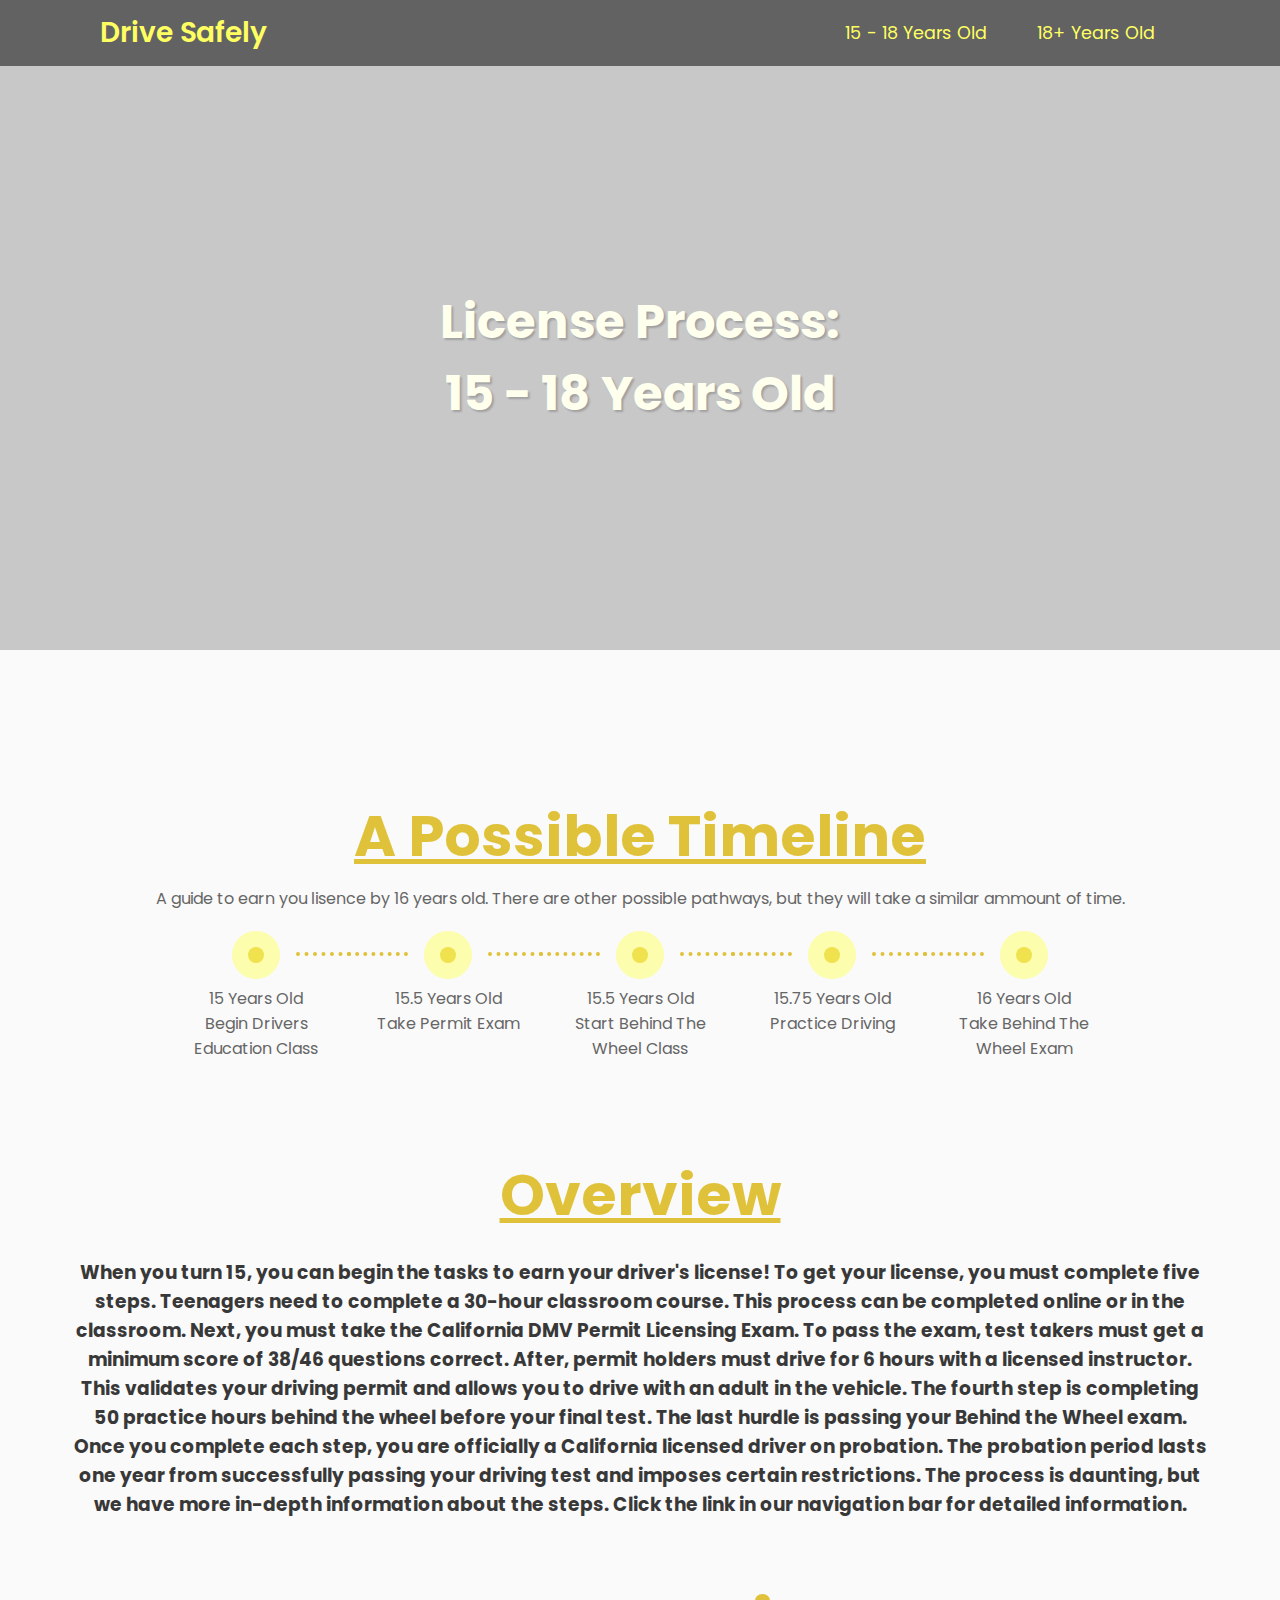
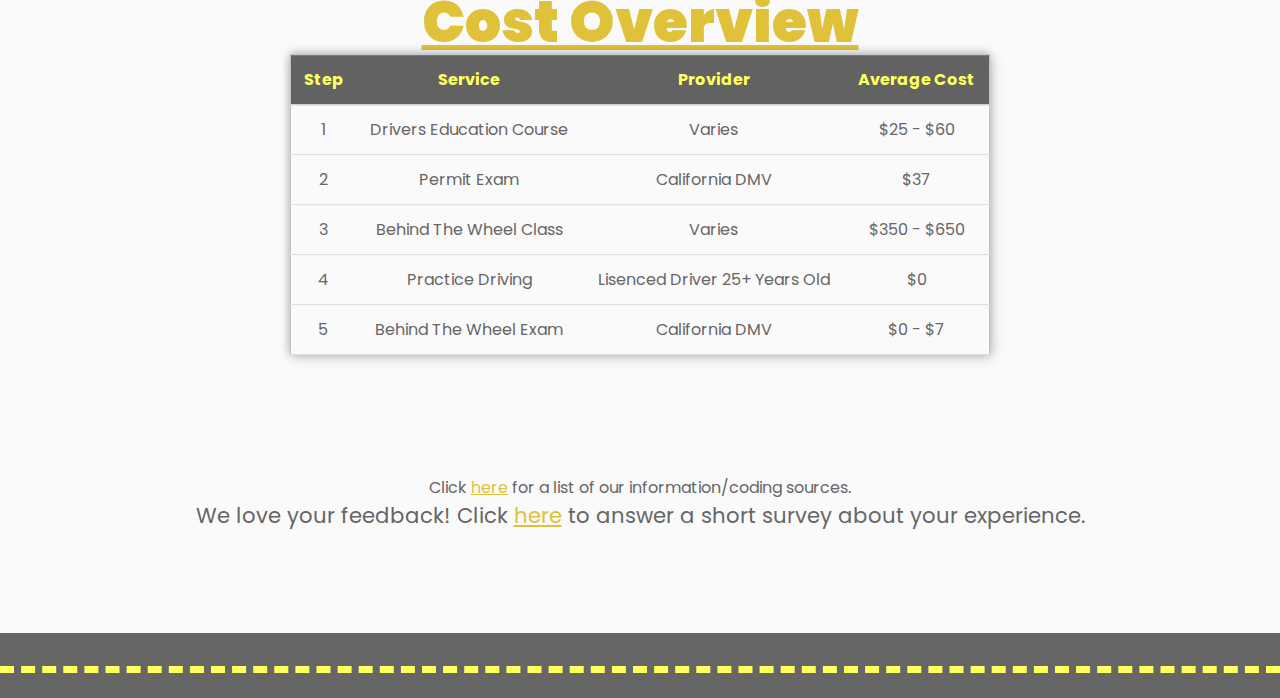
==== commit 8fdd6a1e: "Update 15Overview.html" ====
--- a/15Overview.html
+++ b/15Overview.html
@@ -3,7 +3,7 @@
 <html Lang="en">
  <head>
   <title>Drive Safely</title>
-  <meta name="viewport" content="width=device-width, initial-scale=1, maximum-scale=1" />
+   <meta name="viewport" content="width=device-width, initial-scale=0.5, maximum-scale=0.5" />
   <link rel="preconnect" href="https://fonts.googleapis.com">
 <link rel="preconnect" href="https://fonts.gstatic.com" crossorigin>
 <link href="https://fonts.googleapis.com/css2?family=Poppins:wght@600;700&display=swap" rel="stylesheet">
--- a/style.css
+++ b/style.css
@@ -517,10 +517,10 @@
     @media only screen and (max-width: 468px) {
         .table3 {
             width: 90%;
-           transform: translate(-50%, -90%);
+        margin-top: 30px;
         }
       .h1{
-        margin-bottom: 370px;
+        margin-bottom: 410px;
       }
        .h2{
         margin-bottom: 240px;
@@ -659,6 +659,11 @@
   text-align: center;
   margin-bottom: 0px;
 }
+.bibliography2{
+  text-align: center;
+  margin-bottom: 0px;
+  font-size: calc(.925rem + .5vw);
+}
 .yellow{
   color: rgb(224,194,58);
 }
@@ -1113,7 +1118,164 @@
       }
     }
 /*--------------------------------------------------*/
-
+.move12{
+  margin-bottom: 390px;
+  margin-top: 40px;
+  items-align: center;
+}
+.table12 {
+  width: 90%;
+    position: absolute;
+left: 50%;
+     transform: translate(-50%, -67%);
+        border-collapse: collapse;
+        height: 300px;
+        border: 1px solid #bdc3c7;
+        box-shadow: 2px 2px 12px rgba(0, 0, 0, 0.2), -1px -1px 8px rgba(0, 0, 0, 0.2);
+    }
+    
+    .tr {
+        transition: all .2s ease-in;
+        cursor: pointer;
+    }
+    
+    .th,
+    .td {
+        padding: 12px;
+        text-align: center;
+        border-bottom: 1px solid #ddd;
+    }
+    
+    #top {
+        background-color: rgb(98,98,98);
+        color: rgb(255,255,98);
+    }
+    
+    .h12 {
+        font-weight: 900;
+      font-size: calc(1.725rem + 2.3vw);
+        text-decoration: underline;
+        text-align: center;
+        color: rgb(224,194,58);
+        padding: 10px;
+      margin-bottom: 250px;
+      margin-top: -20px;
+    }
+    
+    .tr:hover {
+        background-color: #f5f5f5;
+        transform: scale(1.02);
+        box-shadow: 2px 2px 12px rgba(0, 0, 0, 0.2), -1px -1px 8px rgba(0, 0, 0, 0.2);
+    }
+        @media only screen and (max-width: 768px) {
+      .h12{
+        margin-bottom: 250px;
+      }
+      .move12{
+          margin-bottom: 390px;
+          margin-top: 90px;
+      }
+    }
+    @media only screen and (max-width: 535px) {
+      .h12{
+        margin-bottom: 280px;
+      }
+      .move12{
+          margin-bottom: 410px;
+          margin-top: 50px;
+      }
+    }
+    }
+    @media only screen and (max-width: 370px) {
+      .h12{
+        margin-bottom: 290px;
+      }
+      .move12{
+          margin-bottom: 570px;
+          margin-top: 375px;
+      }
+    }
+
+
+/*--------------------------------------------------*/
+.move13{
+  margin-bottom: 390px;
+  margin-top: 40px;
+  items-align: center;
+}
+.table13 {
+  width: 90%;
+    position: absolute;
+left: 50%;
+     transform: translate(-50%, -67%);
+        border-collapse: collapse;
+        height: 300px;
+        border: 1px solid #bdc3c7;
+        box-shadow: 2px 2px 12px rgba(0, 0, 0, 0.2), -1px -1px 8px rgba(0, 0, 0, 0.2);
+    }
+    
+    .tr {
+        transition: all .2s ease-in;
+        cursor: pointer;
+    }
+    
+    .th,
+    .td {
+        padding: 12px;
+        text-align: center;
+        border-bottom: 1px solid #ddd;
+    }
+    
+    #top {
+        background-color: rgb(98,98,98);
+        color: rgb(255,255,98);
+    }
+    
+    .h13 {
+        font-weight: 900;
+      font-size: calc(1.725rem + 2.3vw);
+        text-decoration: underline;
+        text-align: center;
+        color: rgb(224,194,58);
+        padding: 10px;
+      margin-bottom: 300px;
+      margin-top: -20px;
+    }
+    
+    .tr:hover {
+        background-color: #f5f5f5;
+        transform: scale(1.02);
+        box-shadow: 2px 2px 12px rgba(0, 0, 0, 0.2), -1px -1px 8px rgba(0, 0, 0, 0.2);
+    }
+        @media only screen and (max-width: 768px) {
+      .h13{
+        margin-bottom: 340px;
+      }
+      .move13{
+          margin-bottom: 400px;
+          margin-top: 40px;
+      }
+    }
+    @media only screen and (max-width: 535px) {
+      .h13{
+        margin-bottom: 390px;
+      }
+      .move13{
+          margin-bottom: 510px;
+          margin-top: 50px;
+      }
+    }
+    }
+    @media only screen and (max-width: 470px) {
+      .h13{
+        margin-bottom: 90px;
+      }
+      .move13{
+          margin-bottom: 570px;
+          margin-top: 375px;
+      }
+    }
+/*--------------------------------------------------*/
 ul{
   list-style-type: none;
 }
